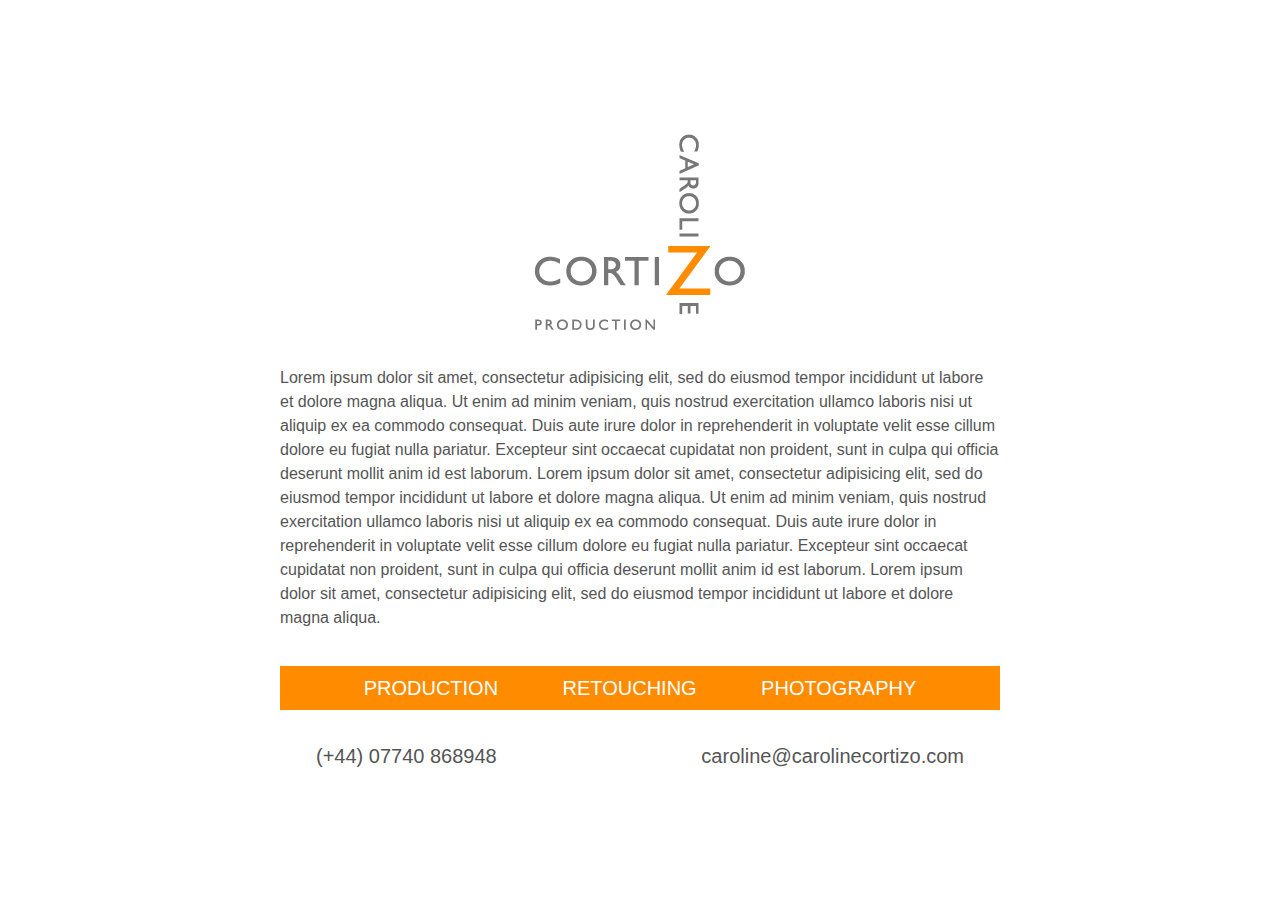
==== index.html @ 2d675083 "Initial import" ====
<!DOCTYPE html>
<html lang="en">
<head>
  <title>Caroline Cortizo &mdash; Production, Retouching, Photography</title>
  <meta http-equiv="Content-Type" content="text/html; charset=utf-8">
  <meta name="author" content="Ben Hodgson">
  <meta name="description" content="Caroline Cortizo is a photographer and digital image production specialist based in London.">
  <!--[if lt IE 9]>
    <script src="http://html5shiv.googlecode.com/svn/trunk/html5.js"></script>
  <![endif]-->
  <link rel="stylesheet" href="assets/css/reset.css" type="text/css" media="screen,print">
  <link rel="stylesheet" href="assets/css/cortizo.css" type="text/css" media="screen,print">
</head>
<body class="home">
  <div id="middle">
    <header title="Caroline Cortizo Production">
      <hgroup>
        <h1 class="replace">Caroline Cortizo</h1>
        <h2 class="replace">Production</h2>
      </hgroup>
    </header>
    <section>
      <p>
        Lorem ipsum dolor sit amet, consectetur adipisicing elit, sed do eiusmod
        tempor incididunt ut labore et dolore magna aliqua. Ut enim ad minim
        veniam, quis nostrud exercitation ullamco laboris nisi ut aliquip ex ea
        commodo consequat. Duis aute irure dolor in reprehenderit in voluptate
        velit esse cillum dolore eu fugiat nulla pariatur. Excepteur sint
        occaecat cupidatat non proident, sunt in culpa qui officia deserunt
        mollit anim id est laborum. Lorem ipsum dolor sit amet, consectetur
        adipisicing elit, sed do eiusmod tempor incididunt ut labore et dolore
        magna aliqua. Ut enim ad minim veniam, quis nostrud exercitation ullamco
        laboris nisi ut aliquip ex ea commodo consequat. Duis aute irure dolor
        in reprehenderit in voluptate velit esse cillum dolore eu fugiat nulla
        pariatur. Excepteur sint occaecat cupidatat non proident, sunt in culpa
        qui officia deserunt mollit anim id est laborum. Lorem ipsum dolor sit
        amet, consectetur adipisicing elit, sed do eiusmod tempor incididunt ut
        labore et dolore magna aliqua.
      </p>
    </section>
    <nav>
      <ol>
        <li><a href="#">Production</a></li>
        <li><a href="#">Retouching</a></li>
        <li><a href="#">Photography</a></li>
      </ol>
    </nav>
    <footer>
      <div class="tel">(+44) 07740 868948</div>
      <div class="email">
        <a href="mailto:caroline@carolinecortizo.com">
          caroline@carolinecortizo.com
        </a>
      </div>
      <div class="clear"></div>
    </footer>
  </div>
</body>
</html>
---- assets/css/cortizo.css ----
body, html {
    height: 100%;
}

body {
    font-family: "Lucida Grande", "Helvetica", "Arial", sans-serif;
    color: #555;
}

body.home {
    width: 720px;
    margin: 0 auto;
    display: table;
}

#middle {
    display: table-cell;
    vertical-align: middle;
}

body.home section {
    display: block;
    line-height: 1.5;
    margin: 36px auto;
}

body.home nav {
    display: block;
    background-clip: border-box;
    background-origin: padding-box;
    font-family: "Gill Sans MT", "Gill Sans", "Arial", sans-serif;
    background-color: #FF8B00;
    text-align: center;
}

body.home nav ol {
    height: 100%;
    padding: 12px;
}

body.home nav li {
    font-size: 20px;
    display: inline;
    padding: 0 30px;
}

body.home nav a {
    color: white;
    text-transform: uppercase;
    text-decoration: none;
}

body.home header {
    display: block;
    width: 210px;
    height: 196px;
    margin: 36px auto;
    background: url(../img/logo.png) transparent top left no-repeat;
}

body.home footer div {
    margin: 36px;
    font-size: 20px;
}

body.home footer .tel {
    float: left;
}

body.home footer .email {
    float: right;
}

body.home footer a {
    color: inherit;
    text-decoration: none;
}

body.home footer a:hover {
    text-decoration: underline;
}

.replace {
    display: none;
}

.clear {
    clear: both;
}
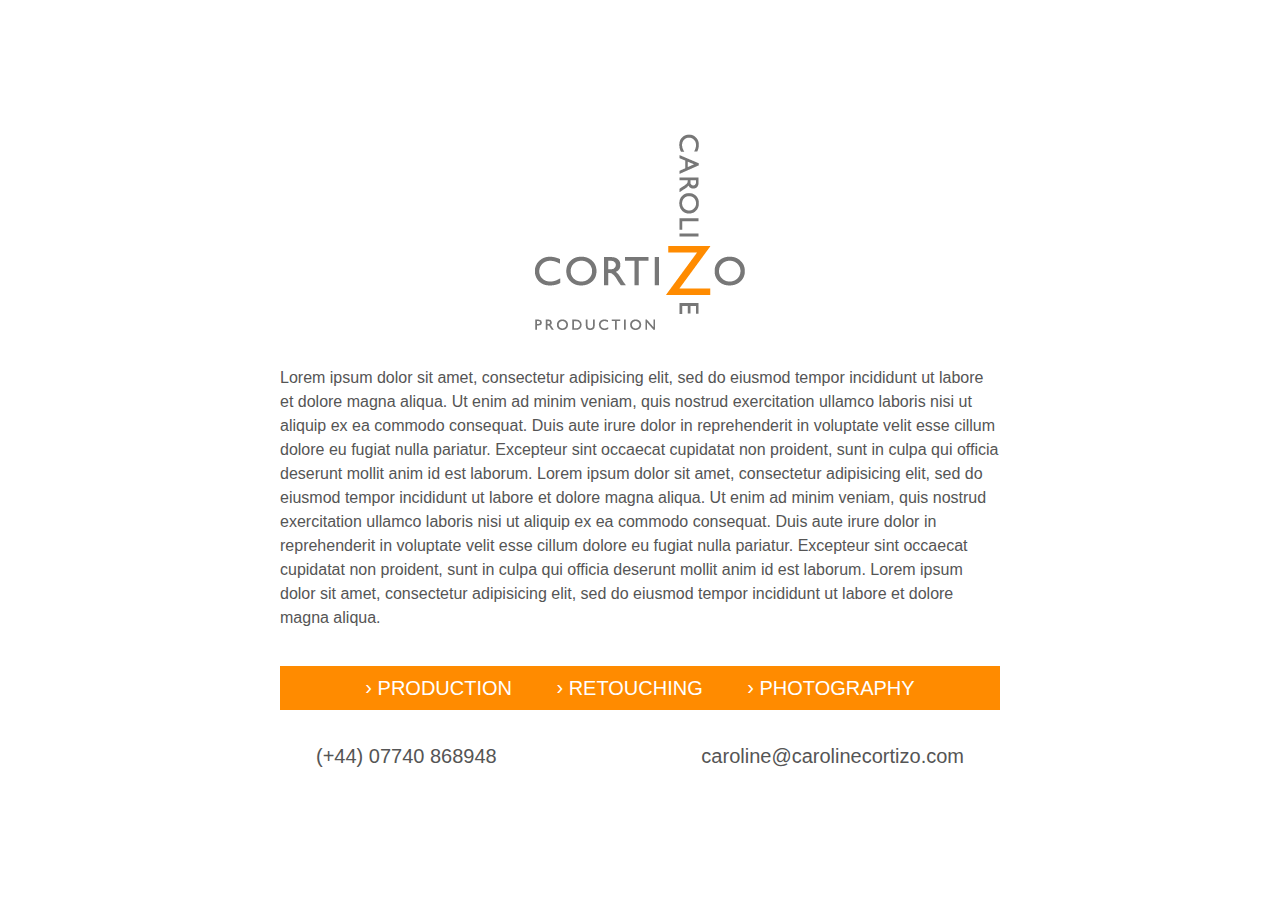
==== commit b1301b73: "Made the heading a link; played with the nav padding" ====
--- a/index.html
+++ b/index.html
@@ -8,17 +8,19 @@
   <!--[if lt IE 9]>
     <script src="http://html5shiv.googlecode.com/svn/trunk/html5.js"></script>
   <![endif]-->
-  <link rel="stylesheet" href="assets/css/reset.css" type="text/css" media="screen,print">
-  <link rel="stylesheet" href="assets/css/cortizo.css" type="text/css" media="screen,print">
+  <link rel="stylesheet" href="assets/css/reset.css" type="text/css" media="screen,print" charset="utf-8">
+  <link rel="stylesheet" href="assets/css/cortizo.css" type="text/css" media="screen,print" charset="utf-8">
 </head>
 <body class="home">
-  <div id="middle">
-    <header title="Caroline Cortizo Production">
+  <div>
+    <a href="/" title="Caroline Cortizo Production">
+    <header>
       <hgroup>
         <h1 class="replace">Caroline Cortizo</h1>
         <h2 class="replace">Production</h2>
       </hgroup>
     </header>
+          </a>
     <section>
       <p>
         Lorem ipsum dolor sit amet, consectetur adipisicing elit, sed do eiusmod
--- a/assets/css/cortizo.css
+++ b/assets/css/cortizo.css
@@ -13,7 +13,7 @@
     display: table;
 }
 
-#middle {
+body.home > div {
     display: table-cell;
     vertical-align: middle;
 }
@@ -28,26 +28,33 @@
     display: block;
     background-clip: border-box;
     background-origin: padding-box;
-    font-family: "Gill Sans MT", "Gill Sans", "Arial", sans-serif;
+    font-family: "Gill Sans", "Gill Sans MT", "Helvetica Neue", "Helvetica", "Arial", sans-serif;
     background-color: #FF8B00;
     text-align: center;
+    padding: 12px 0;
 }
 
 body.home nav ol {
     height: 100%;
-    padding: 12px;
 }
 
 body.home nav li {
     font-size: 20px;
     display: inline;
-    padding: 0 30px;
+    padding: 20px;
 }
 
 body.home nav a {
     color: white;
     text-transform: uppercase;
     text-decoration: none;
+}
+
+body.home nav a:before {
+    position: relative;
+    top: -1px;
+    display: inline;
+    content: '› ';
 }
 
 body.home header {
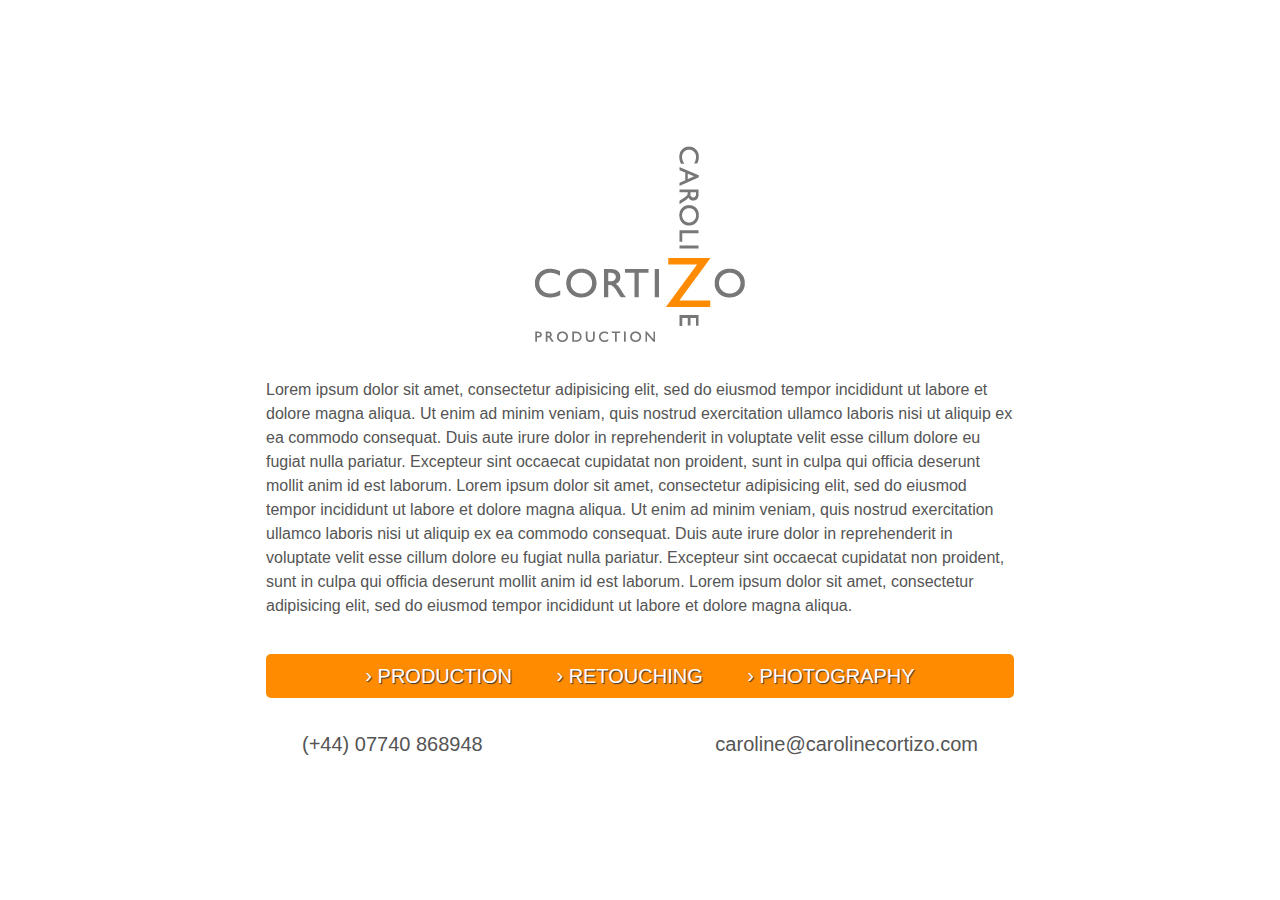
==== commit 9bbb2e95: "Removed charset="utf-8" attribute from <link> elements (deprecated in HTML5)" ====
--- a/index.html
+++ b/index.html
@@ -8,11 +8,11 @@
   <!--[if lt IE 9]>
     <script src="http://html5shiv.googlecode.com/svn/trunk/html5.js"></script>
   <![endif]-->
-  <link rel="stylesheet" href="assets/css/reset.css" type="text/css" media="screen,print" charset="utf-8">
-  <link rel="stylesheet" href="assets/css/cortizo.css" type="text/css" media="screen,print" charset="utf-8">
+  <link rel="stylesheet" href="assets/css/reset.css" type="text/css" media="screen,print">
+  <link rel="stylesheet" href="assets/css/cortizo.css" type="text/css" media="screen,print">
 </head>
 <body class="home">
-  <div>
+  <div><!-- Damn vertical centering -->
     <a href="/" title="Caroline Cortizo Production">
     <header>
       <hgroup>
--- a/assets/css/cortizo.css
+++ b/assets/css/cortizo.css
@@ -8,9 +8,10 @@
 }
 
 body.home {
-    width: 720px;
+    width: 748px;
     margin: 0 auto;
     display: table;
+    padding: 0 24px;
 }
 
 body.home > div {
@@ -32,6 +33,10 @@
     background-color: #FF8B00;
     text-align: center;
     padding: 12px 0;
+    border-radius: 5px;
+    -webkit-border-radius: 5px;
+    -moz-border-radius: 5px;
+    -o-border-radius: 5px;
 }
 
 body.home nav ol {
@@ -48,13 +53,16 @@
     color: white;
     text-transform: uppercase;
     text-decoration: none;
+    text-shadow: #333 1px 1px 1px;
 }
 
 body.home nav a:before {
     position: relative;
     top: -1px;
-    display: inline;
     content: '› ';
+}
+
+body.home nav a:hover {
 }
 
 body.home header {
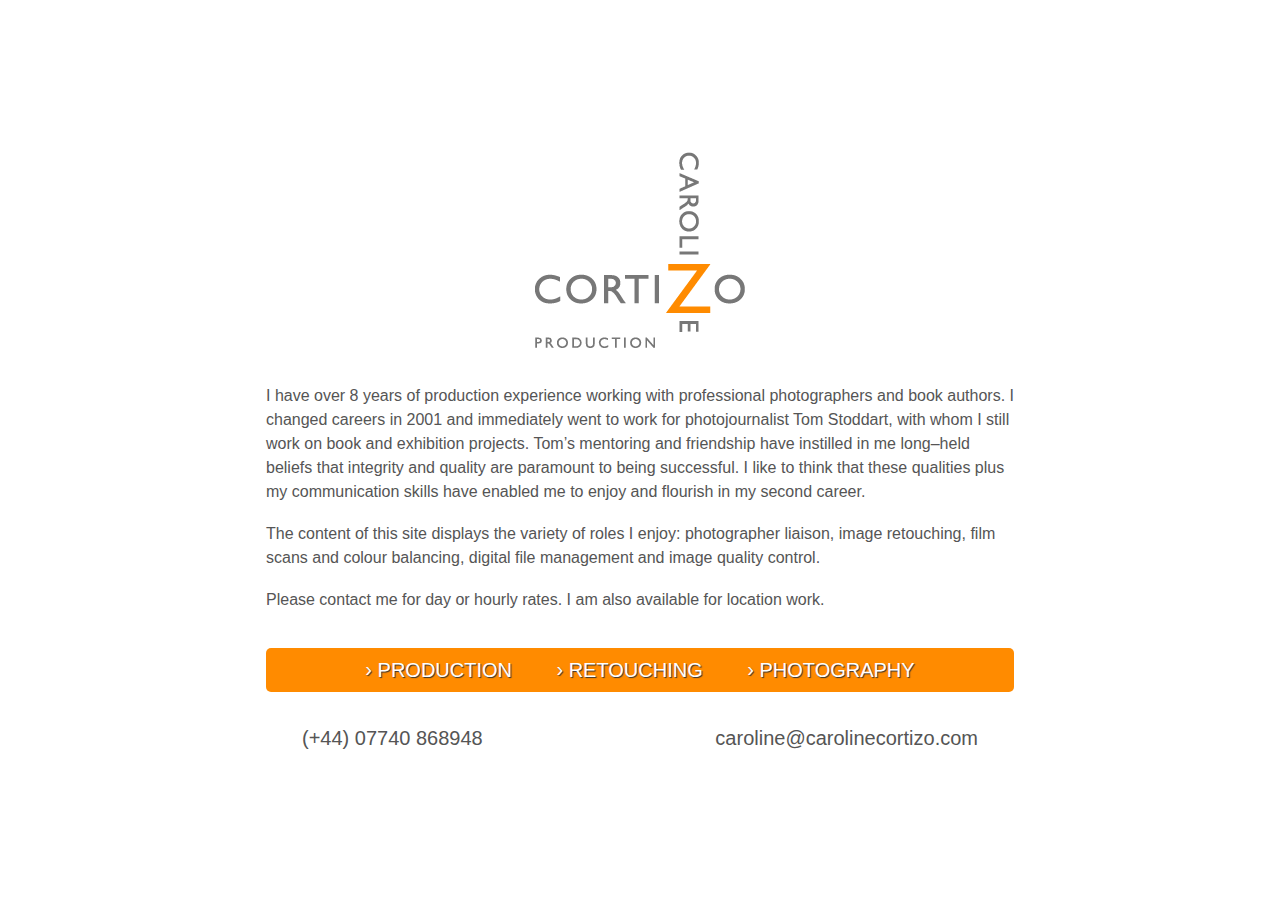
==== commit f39a6202: "Added <p> styling and copy from Caroline" ====
--- a/index.html
+++ b/index.html
@@ -13,38 +13,37 @@
 </head>
 <body class="home">
   <div><!-- Damn vertical centering -->
-    <a href="/" title="Caroline Cortizo Production">
     <header>
-      <hgroup>
-        <h1 class="replace">Caroline Cortizo</h1>
-        <h2 class="replace">Production</h2>
-      </hgroup>
+      <a href="/" title="Caroline Cortizo Production">
+        <h1 class="replace">Caroline Cortizo Production</h1>
+      </a>
     </header>
-          </a>
     <section>
       <p>
-        Lorem ipsum dolor sit amet, consectetur adipisicing elit, sed do eiusmod
-        tempor incididunt ut labore et dolore magna aliqua. Ut enim ad minim
-        veniam, quis nostrud exercitation ullamco laboris nisi ut aliquip ex ea
-        commodo consequat. Duis aute irure dolor in reprehenderit in voluptate
-        velit esse cillum dolore eu fugiat nulla pariatur. Excepteur sint
-        occaecat cupidatat non proident, sunt in culpa qui officia deserunt
-        mollit anim id est laborum. Lorem ipsum dolor sit amet, consectetur
-        adipisicing elit, sed do eiusmod tempor incididunt ut labore et dolore
-        magna aliqua. Ut enim ad minim veniam, quis nostrud exercitation ullamco
-        laboris nisi ut aliquip ex ea commodo consequat. Duis aute irure dolor
-        in reprehenderit in voluptate velit esse cillum dolore eu fugiat nulla
-        pariatur. Excepteur sint occaecat cupidatat non proident, sunt in culpa
-        qui officia deserunt mollit anim id est laborum. Lorem ipsum dolor sit
-        amet, consectetur adipisicing elit, sed do eiusmod tempor incididunt ut
-        labore et dolore magna aliqua.
+        I have over 8 years of production experience working with professional
+        photographers and book authors. I changed careers in 2001 and
+        immediately went to work for photojournalist Tom Stoddart, with whom I
+        still work on book and exhibition projects. Tom’s mentoring and
+        friendship have instilled in me long&ndash;held beliefs that integrity
+        and quality are paramount to being successful. I like to think that
+        these qualities plus my communication skills have enabled me to enjoy
+        and flourish in my second career.
+      </p>
+      <p>
+        The content of this site displays the variety of roles I enjoy:
+        photographer liaison, image retouching, film scans and colour
+        balancing, digital file management and image quality control.
+      </p>
+      <p>
+        Please contact me for day or hourly rates. I am also available for
+        location work.
       </p>
     </section>
     <nav>
       <ol>
-        <li><a href="#">Production</a></li>
-        <li><a href="#">Retouching</a></li>
-        <li><a href="#">Photography</a></li>
+        <li><a href="main.html">Production</a></li>
+        <li><a href="main.html">Retouching</a></li>
+        <li><a href="main.html">Photography</a></li>
       </ol>
     </nav>
     <footer>
--- a/assets/css/cortizo.css
+++ b/assets/css/cortizo.css
@@ -1,3 +1,11 @@
+/* Helper classes */
+
+.replace { display: none; }
+.clear { clear: both; }
+
+
+/* Site-wide */
+
 body, html {
     height: 100%;
 }
@@ -6,6 +14,9 @@
     font-family: "Lucida Grande", "Helvetica", "Arial", sans-serif;
     color: #555;
 }
+
+
+/* Home page */
 
 body.home {
     width: 748px;
@@ -25,12 +36,16 @@
     margin: 36px auto;
 }
 
+body.home section p {
+    margin: 18px 0;
+}
+
 body.home nav {
     display: block;
     background-clip: border-box;
     background-origin: padding-box;
     font-family: "Gill Sans", "Gill Sans MT", "Helvetica Neue", "Helvetica", "Arial", sans-serif;
-    background-color: #FF8B00;
+    background-color: #ff8b00;
     text-align: center;
     padding: 12px 0;
     border-radius: 5px;
@@ -62,10 +77,7 @@
     content: '› ';
 }
 
-body.home nav a:hover {
-}
-
-body.home header {
+body.home header a {
     display: block;
     width: 210px;
     height: 196px;
@@ -95,10 +107,31 @@
     text-decoration: underline;
 }
 
-.replace {
-    display: none;
+
+/* Main page layout */
+
+body.main header {
+    position: fixed;
+    height: 100%;
 }
 
-.clear {
-    clear: both;
+body.main header #bar {
+    position: absolute;
+    height: 100%;
+    width: 129px;
+    top: 166px;
+    background-color: #ff8b00;
+    border-top-right-radius: 5px;
 }
+
+body.main header a {
+    display: block;
+    background: url(../img/logo-small.png) transparent 0 0 no-repeat;
+    width: 134px;
+    height: 125px;
+    margin: 16px;
+}
+
+body.main section {
+
+}
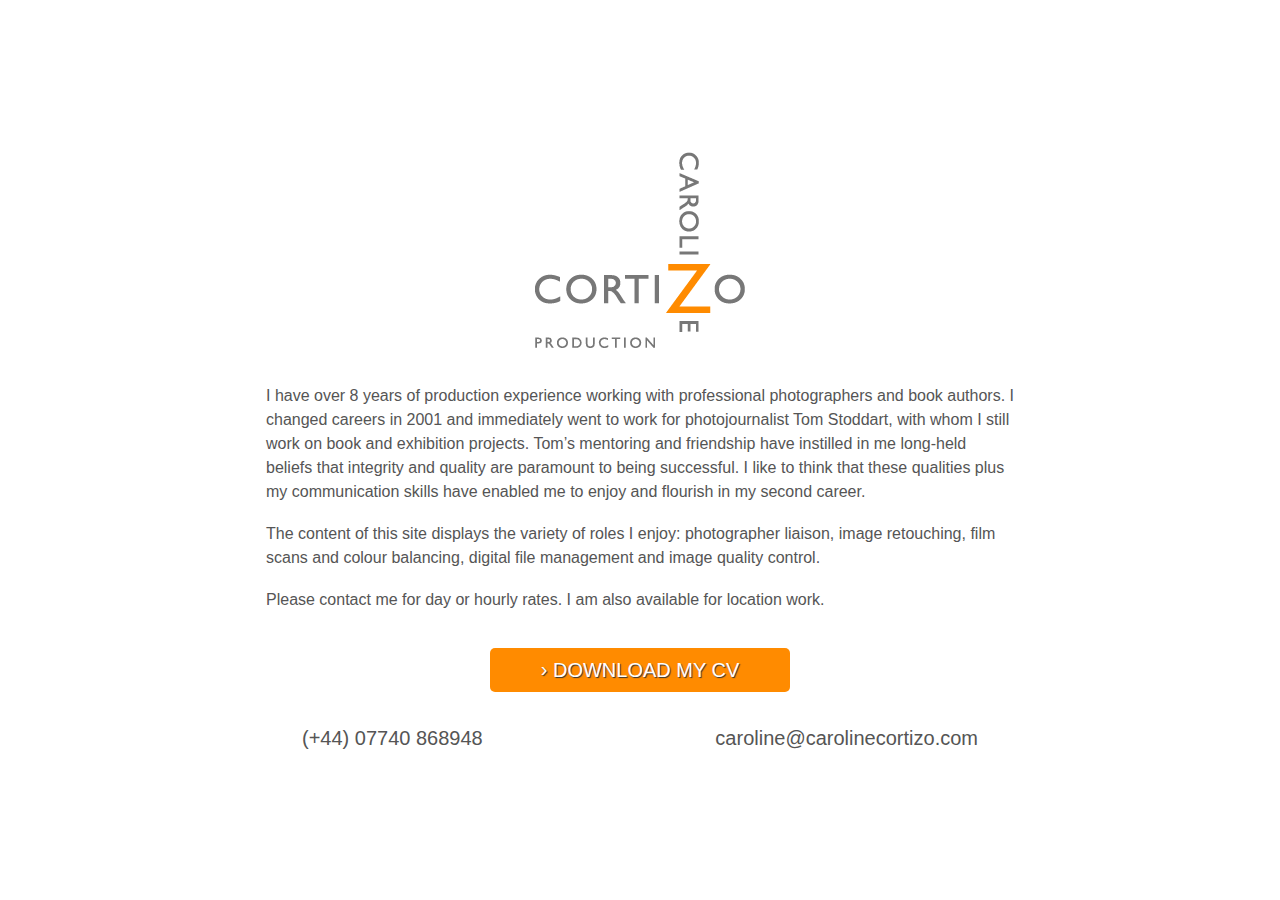
==== commit bf5c1749: "Removed old main page CSS" ====
--- a/index.html
+++ b/index.html
@@ -24,7 +24,7 @@
         photographers and book authors. I changed careers in 2001 and
         immediately went to work for photojournalist Tom Stoddart, with whom I
         still work on book and exhibition projects. Tom’s mentoring and
-        friendship have instilled in me long&ndash;held beliefs that integrity
+        friendship have instilled in me long-held beliefs that integrity
         and quality are paramount to being successful. I like to think that
         these qualities plus my communication skills have enabled me to enjoy
         and flourish in my second career.
@@ -41,9 +41,12 @@
     </section>
     <nav>
       <ol>
+        <li><a href="caroline-cortizo-cv.pdf">Download my CV</a></li>
+        <!-- Main nav for multi-page site:
         <li><a href="main.html">Production</a></li>
         <li><a href="main.html">Retouching</a></li>
         <li><a href="main.html">Photography</a></li>
+        -->
       </ol>
     </nav>
     <footer>
--- a/assets/css/cortizo.css
+++ b/assets/css/cortizo.css
@@ -54,6 +54,22 @@
     -o-border-radius: 5px;
 }
 
+body.home nav {
+    display: block;
+    background-clip: border-box;
+    background-origin: padding-box;
+    font-family: "Gill Sans", "Gill Sans MT", "Helvetica Neue", "Helvetica", "Arial", sans-serif;
+    background-color: #ff8b00;
+    text-align: center;
+    padding: 12px 0;
+    border-radius: 5px;
+    -webkit-border-radius: 5px;
+    -moz-border-radius: 5px;
+    -o-border-radius: 5px;
+    width: 300px; /* this... */
+    margin: 0 auto; /* ...and this exist to modify the full nav into the CV download link */
+}
+
 body.home nav ol {
     height: 100%;
 }
@@ -106,32 +122,3 @@
 body.home footer a:hover {
     text-decoration: underline;
 }
-
-
-/* Main page layout */
-
-body.main header {
-    position: fixed;
-    height: 100%;
-}
-
-body.main header #bar {
-    position: absolute;
-    height: 100%;
-    width: 129px;
-    top: 166px;
-    background-color: #ff8b00;
-    border-top-right-radius: 5px;
-}
-
-body.main header a {
-    display: block;
-    background: url(../img/logo-small.png) transparent 0 0 no-repeat;
-    width: 134px;
-    height: 125px;
-    margin: 16px;
-}
-
-body.main section {
-
-}
